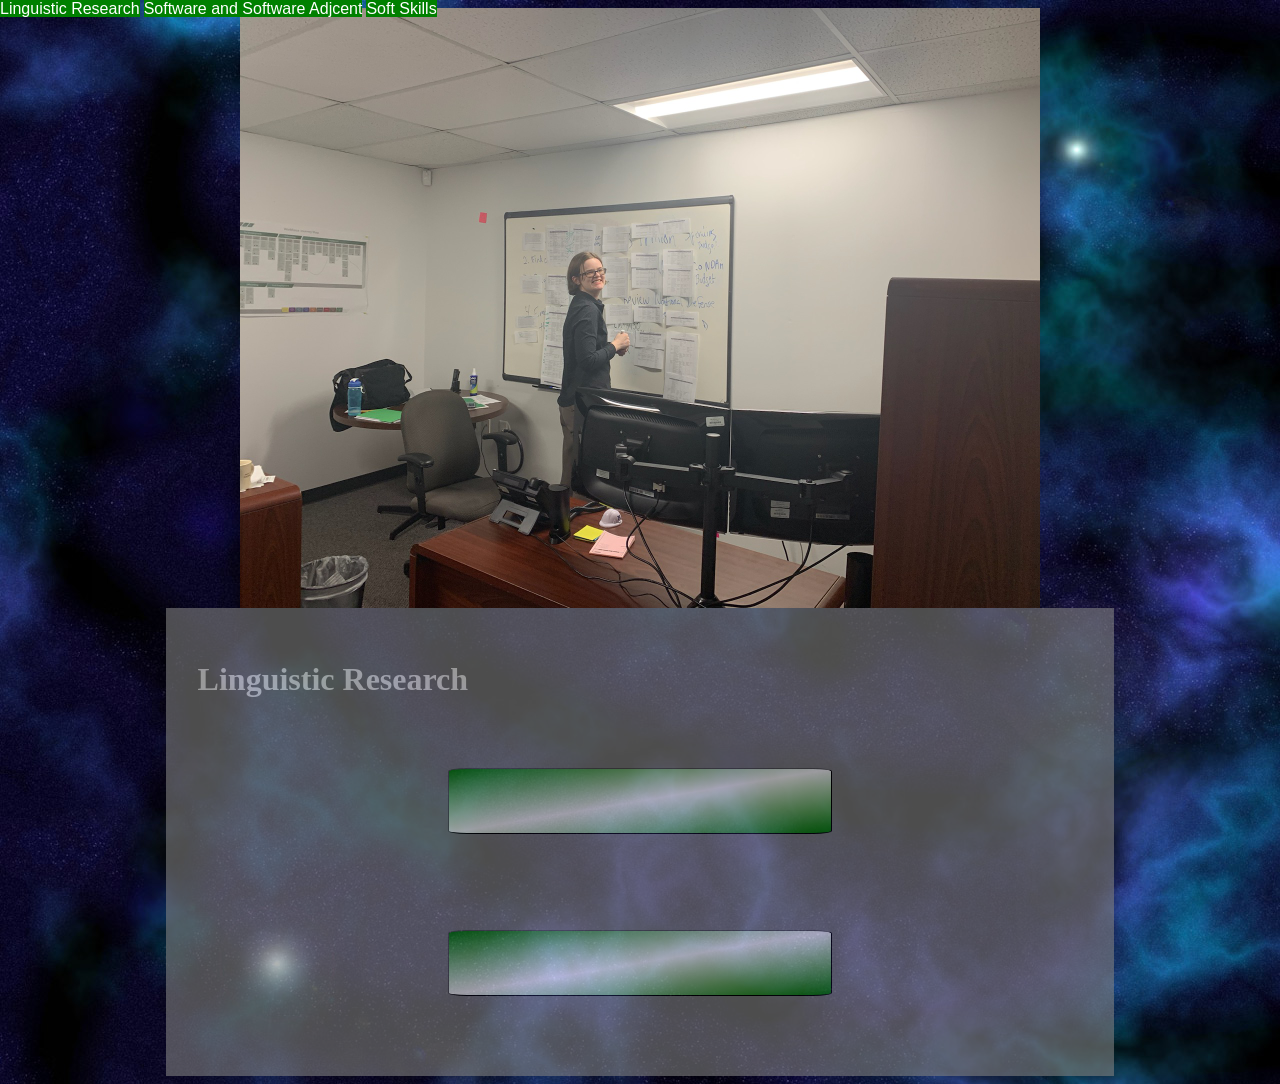
==== linguistic-research.html @ 18c6c230 "init" ====
<!DOCTYPE html>
<head>
    <title>Sally Little</title>
    <link rel="stylesheet" href="style.css">
</head>
<body>
<img src="me-at-work.jpg">    
<main>
        <h1>Linguistic Research</h1>
        <section>
            <button></button>
        </section>
        <section>
            <button></button>
        </section>
    </main>
    <aside>
        <nav>
            <a href="/linguistic-research.html">Linguistic Research</a>
            <a href="/software.html">Software and Software Adjcent</a>
            <a href="/soft-skills.html">Soft Skills</a>
        </nav>
    </aside>

</body>
</html>
---- style.css ----
html {
    background-image: url("starfield.jpg");
    color:white;
}


body > main {
    background-color:grey;
    opacity: 60%;
    display: block;
  margin-left: auto;
  margin-right: auto;
    max-width: 70%;
    padding: 2em 2em;
}

h1, article {
    opacity:initial;
}

article {
    display:block;
    max-width:70%;
    margin-right:auto;
}

section {
    display:block;
    padding:3em;
}

.center {
    display: flex;
    flex-direction: row;
    align-items: center;
}

section div {
    background-color:aliceblue;
    color: black;
}

section div a {padding:1em;}

section button, h1 a {
    background:linear-gradient(to left top, green, white, green);
    text-align:center;
    width:20em;
    min-height:66px;
    border-color: black;
    border-width: 1px;
    border-radius: 5%;
    color: black;
    display:block;
    text-decoration: none;
    margin:auto;
    font-family:Impact, Haettenschweiler, 'Arial Narrow Bold', sans-serif;
    padding:5px;
    opacity:200%;
    font-size: 1.2em;
    cursor: pointer;
}
nav a {
    background-color: green;
    width: 0.6em;
    height:0.4em;
    border-radius: 0%;
    color: white;
    text-decoration: none;
    font-family:Impact, Haettenschweiler, 'Arial Narrow Bold', sans-serif;
    cursor: pointer;
}

img {

    display: block;
    margin-left: auto;
    margin-right: auto;
    max-width: 70%;
    max-height:600px;
}

.closed {
    display: none;
}

.open {
    display:block;
    font-style: normal;
    text-decoration: none;
    border: none;
    color: inherit;
}

.section-text:target,
.section-text:target:hover,
.section-text:visited:hover {
    display: block;
    font-style: normal;
    text-decoration: none;
    border: none;
    color: inherit;
}

aside {
    left:0;
    position: fixed;
    top: 0;
}
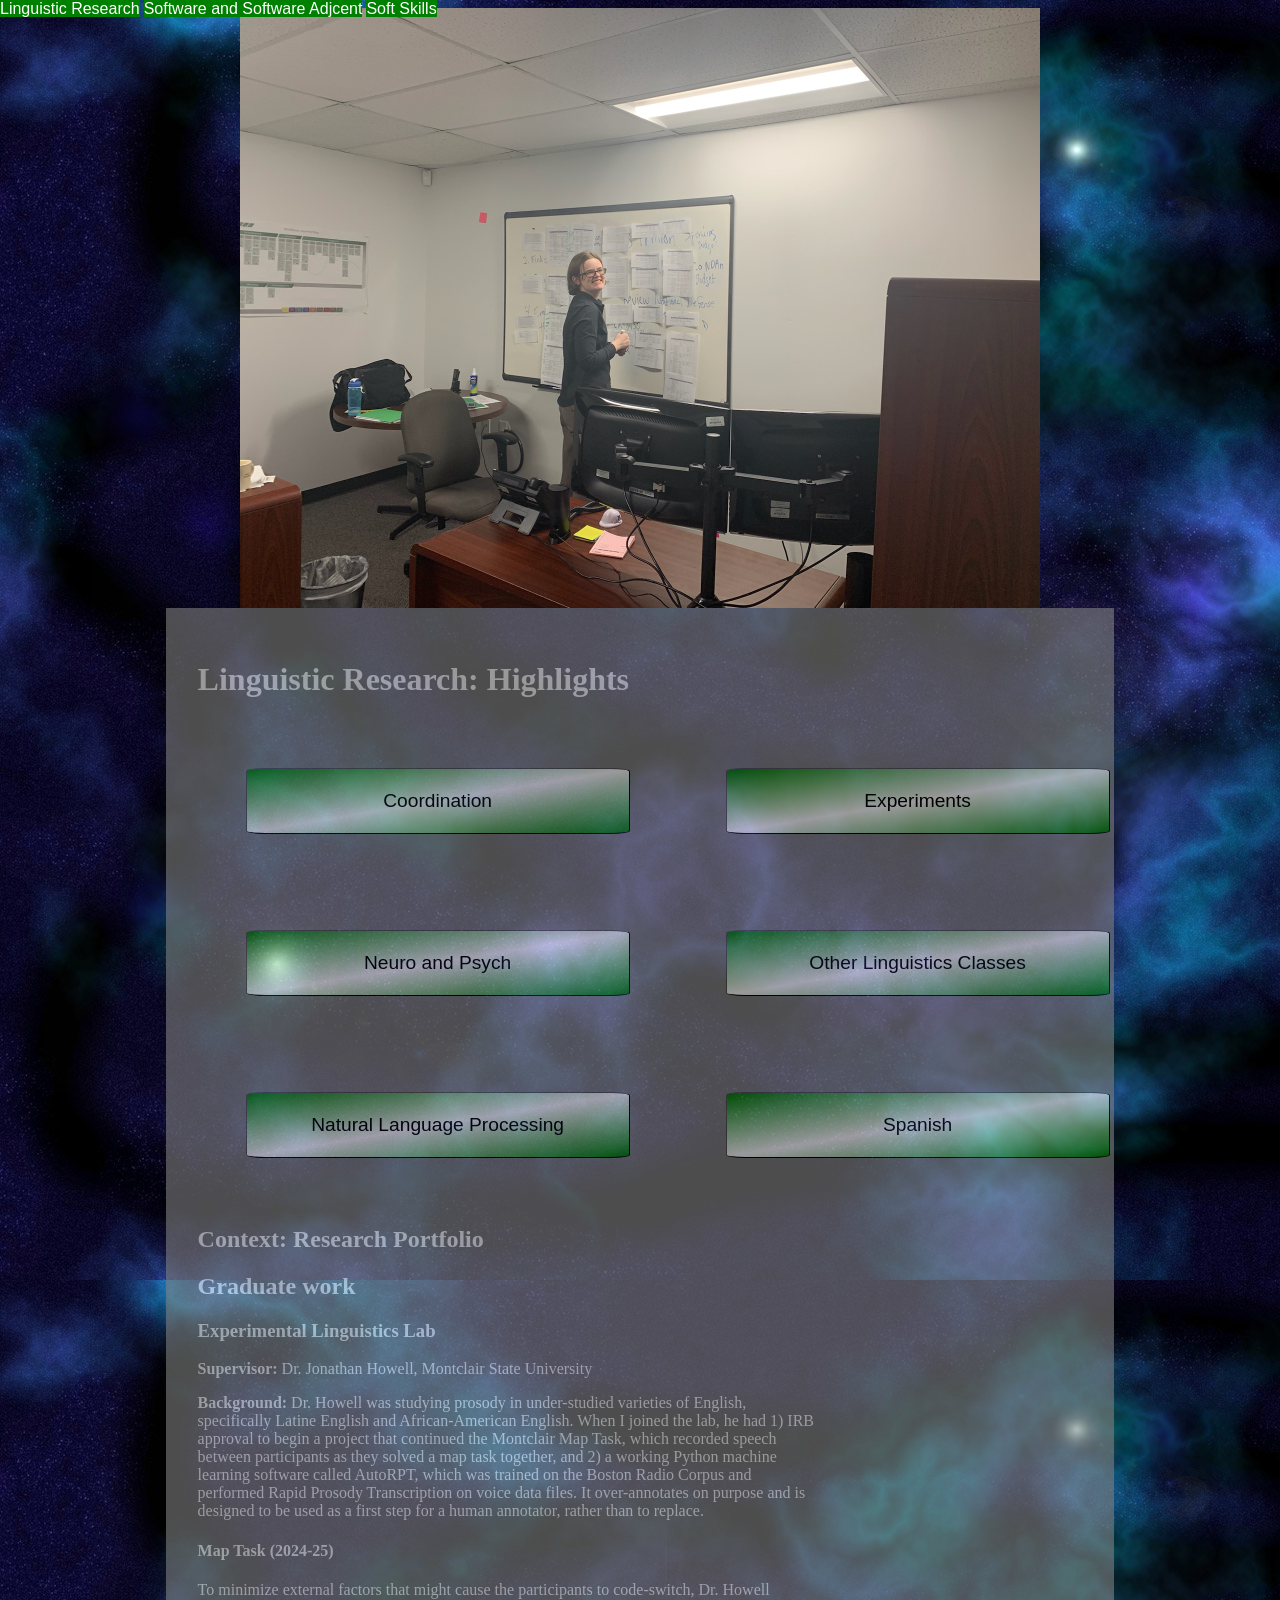
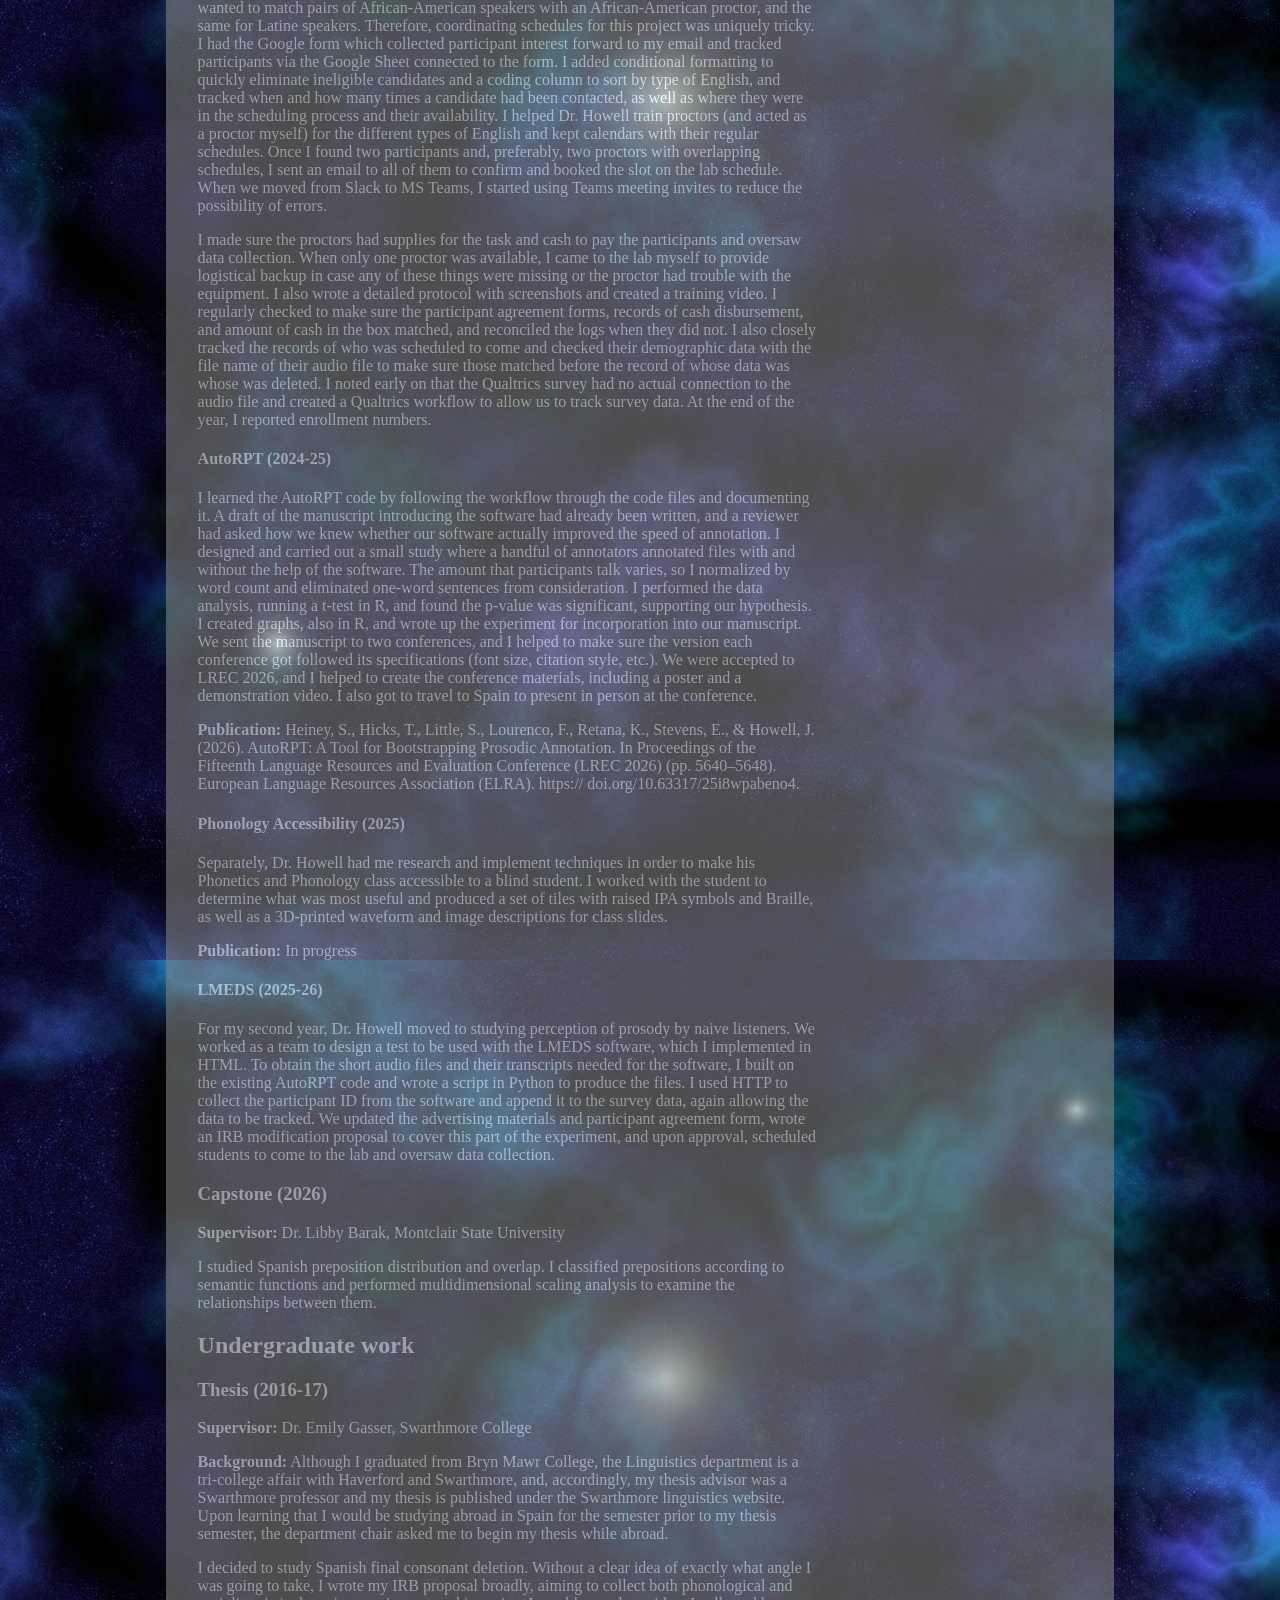
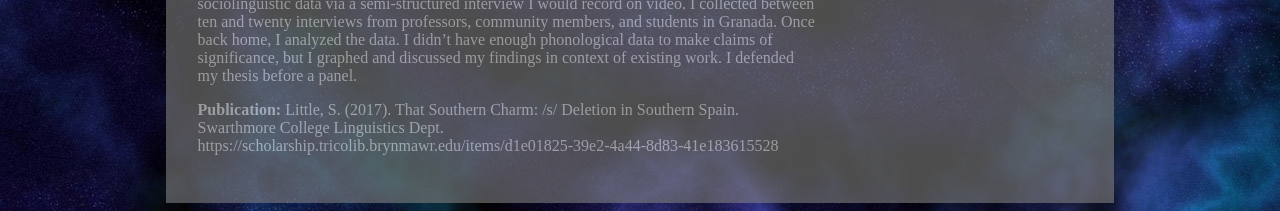
==== commit 85dba6fc: "added content to research and soft skills" ====
--- a/linguistic-research.html
+++ b/linguistic-research.html
@@ -6,13 +6,153 @@
 <body>
 <img src="me-at-work.jpg">    
 <main>
-        <h1>Linguistic Research</h1>
-        <section>
-            <button></button>
-        </section>
-        <section>
-            <button></button>
-        </section>
+    <h1>Linguistic Research: Highlights</h1>
+    <article>
+        <div class="center">
+            <section>
+                <button id="ca-button" onclick = "expand(ca_text)">Coordination</button>
+                <div> <!-- to link directly to here use #coordination-->
+                    <a name="coordination" id="coordination" class="section-text closed">
+                    Professional experience:
+                    <ul>
+                        <li>Managed scheduling and coordination for faculty research project. Emailed upwards of 160 research participants and successfully scheduled 17 pairs of participants over 5 weeks.</li>
+                        <li>Tracked and managed human subjects payments. Prepared visit materials.</li>
+                        <li>Oversaw and supported data collection and storage, including Qualtrics data and audio files.</li>
+                        <li>Trained research proctors and assisted with troubleshooting of recording equipment and software.</li>
+                        <li>Took meeting minutes and assigned action items.</li>
+                        <li>Created protocols and tutorials.</li>
+                        <li>Assisted with IRB proposal for modification.</li>
+                    </ul> 
+                    </a>
+                </div>
+            </section>
+            <section>
+                <button id="ex-button" onclick = "expand(ex_text)">Experiments</button>
+                <div> <!-- to link directly to here use #experiments-->
+                   <a name="experiments" id="experiments" class="section-text closed">
+                        Professional experience:
+                        <ul>                            
+                            <li>Designed and carried out a small study to evaluate the effectiveness of the AutoRPT software.</li>
+                            <li>Collected and analyzed Praat data, including running a t-test and creating graphs in R.</li>
+                            <li>Wrote up the experiment for incorporation into a manuscript.</li>
+                            <li>Helped write and present conference paper on research.</li>
+
+                        </ul> 
+                        Classwork (graduate):
+                        <ul>
+                            <li>Research Design in Applied Linguistics</li>
+                            <li>Quantitative Linguistics</li>
+                            <li>Research Seminar (x2)</li>
+                            <li>Research Questions in Applied Linguistics</li>
+                        </ul>
+                        Undergrad:
+                        <ul>
+                            <li>Wrote IRB proposal.</li>
+                            <li>Conducted interviews with participants.</li>
+                            <li>Analyzed phonetic data using R and Praat.</li>
+                            <li>Wrote up findings in a thesis.</li>
+                        </ul>
+                    </a>
+                </div>
+            </section>
+        </div>
+    </article>
+    <article>
+        <div class="center">
+            <section>
+                <button id="npy-button" onclick = "expand(npy_text)">Neuro and Psych</button>
+                <div> <!-- to link directly to here use #npy-->
+                    <a name="npy" id="npy" class="section-text closed">
+                        Coursework:
+                        <ul>
+                            <li>Intro to Neuroscience (undergrad)</li>
+                            <li>Psychology of Language (undergrad)</li>
+                            <li>Minor in Biology (undergrad)</li>
+                            <li>Special Topics in NLP: Psychology (graduate)</li>
+                            <li>Studied ERPs in enough depth to write a research proposal (graduate).</li>
+                        </ul> 
+                    </a>
+                </div>
+            </section>
+            <section>
+                <button id="ling-button" onclick = "expand(ling_text)">Other Linguistics Classes</button>
+                <div> <!-- to link directly to here use #linguistics-->
+                    <a name="linguistics" id="linguistics" class="section-text closed">
+                        <ul>
+                            <li>Syntax (undergrad and graduate)</li>
+                            <li>Phonetics and Phonology (undergrad and graduate)</li>
+                            <li>Semantics and Pragmatics (undergrad and graduate)</li>
+                            <li>Second Language Acquisition (graduate)</li>
+                            <li>English Prosody</li>
+                            <li>Structure of ASL and Bimodal Bilingualism (undergrad)</li>
+                            <li>Typology and Constructed Languages (undergrad)</li>
+
+                        </ul>
+                    </a>
+                </div>
+            </section>
+        </div>
+    </article>
+    <article>
+        <div class="center">
+            <section>
+                    <button id="nlp-button" onclick = "expand(nlp_text)">Natural Language Processing</button>
+                    <div> <!-- to link directly to here use #nlp-->
+                        <a name="nlp" id="nlp" class="section-text closed">
+                            <ul>
+                                <li>Optimized and expanded code base for Python machine learning model using torch, tensorflow, numpy, pandas, and more.</li>
+                                <li>Undergrad and graduate courses in Computational Linguistics.</li>
+                                <li>Graduate course: Special Topics in Natural Language Processing.</li>
+                                <li>Degree in computer science.</li>
+                            </ul> 
+                        </a>
+                    </div>
+                </section>
+                 <section>
+                    <button id="sp-button" onclick = "expand(sp_text)">Spanish</button>
+                    <div> <!-- to link directly to here use #spanish-->
+                        <a name="spanish" id="spanish" class="section-text closed">
+                            <ul>
+                                <li>Spanish classes consistently from ages 5-19.</li>
+                                <li>Study abroad in Granada, during which I wrote my thesis on Spanish linguistics, including reading research written in Spanish and conducting interviews in Spanish.</li>
+                                <li>Graduate course: Spanish in the U.S. (conducted in Spanish)</li>
+                                <li>Current level: conversational/academic</li>
+                                <li>Navigated travel in Spain as recently as 2026.</li>
+                            </ul>
+                        </a>
+                    </div>
+                </section>
+            </div>
+            </article>
+            <article>
+      <h1>Context: Research Portfolio</h1>
+<h2>Graduate work</h2>
+<h3>Experimental Linguistics Lab</h3>
+<p><strong>Supervisor:</strong> Dr. Jonathan Howell, Montclair State University
+<p><strong>Background:</strong> Dr. Howell was studying prosody in under-studied varieties of English, specifically Latine English and African-American English. When I joined the lab, he had 1) IRB approval to begin a project that continued the Montclair Map Task, which recorded speech between participants as they solved a map task together, and 2) a working Python machine learning software called AutoRPT, which was trained on the Boston Radio Corpus and performed Rapid Prosody Transcription on voice data files. It over-annotates on purpose and is designed to be used as a first step for a human annotator, rather than to replace.</p>
+<h4>Map Task (2024-25)</h4>
+<p>To minimize external factors that might cause the participants to code-switch, Dr. Howell wanted to match pairs of African-American speakers with an African-American proctor, and the same for Latine speakers. Therefore, coordinating schedules for this project was uniquely tricky. I had the Google form which collected participant interest forward to my email and tracked participants via the Google Sheet connected to the form. I added conditional formatting to quickly eliminate ineligible candidates and a coding column to sort by type of English, and tracked when and how many times a candidate had been contacted, as well as where they were in the scheduling process and their availability. I helped Dr. Howell train proctors (and acted as a proctor myself) for the different types of English and kept calendars with their regular schedules. Once I found two participants and, preferably, two proctors with overlapping schedules, I sent an email to all of them to confirm and booked the slot on the lab schedule. When we moved from Slack to MS Teams, I started using Teams meeting invites to reduce the possibility of errors.</p>
+<p>I made sure the proctors had supplies for the task and cash to pay the participants and oversaw data collection. When only one proctor was available, I came to the lab myself to provide logistical backup in case any of these things were missing or the proctor had trouble with the equipment. I also wrote a detailed protocol with screenshots and created a training video. I regularly checked to make sure the participant agreement forms, records of cash disbursement, and amount of cash in the box matched, and reconciled the logs when they did not. I also closely tracked the records of who was scheduled to come and checked their demographic data with the file name of their audio file to make sure those matched before the record of whose data was whose was deleted. I noted early on that the Qualtrics survey had no actual connection to the audio file and created a Qualtrics workflow to allow us to track survey data. At the end of the year, I reported enrollment numbers.</p>
+<h4>AutoRPT (2024-25)</h4>
+<p>I learned the AutoRPT code by following the workflow through the code files and documenting it. A draft of the manuscript introducing the software had already been written, and a reviewer had asked how we knew whether our software actually improved the speed of annotation. I designed and carried out a small study where a handful of annotators annotated files with and without the help of the software. The amount that participants talk varies, so I normalized by word count and eliminated one-word sentences from consideration. I performed the data analysis, running a t-test in R, and found the p-value was significant, supporting our hypothesis. I created graphs, also in R, and wrote up the experiment for incorporation into our manuscript. We sent the manuscript to two conferences, and I helped to make sure the version each conference got followed its specifications (font size, citation style, etc.). We were accepted to LREC 2026, and I helped to create the conference materials, including a poster and a demonstration video. I also got to travel to Spain to present in person at the conference.</p>
+<p><strong>Publication:</strong> Heiney, S., Hicks, T., Little, S., Lourenco, F., Retana, K., Stevens, E., & Howell, J. (2026). AutoRPT: A Tool for Bootstrapping Prosodic Annotation. In Proceedings of the Fifteenth Language Resources and Evaluation Conference (LREC 2026) (pp. 5640–5648). European Language Resources Association (ELRA).
+https:// doi.org/10.63317/25i8wpabeno4.</p>
+<h4>Phonology Accessibility (2025)</h4>
+<p>Separately, Dr. Howell had me research and implement techniques in order to make his Phonetics and Phonology class accessible to a blind student. I worked with the student to determine what was most useful and produced a set of tiles with raised IPA symbols and Braille, as well as a 3D-printed waveform and image descriptions for class slides.</p>
+<p><strong>Publication:</strong> In progress</p>
+<h4>LMEDS (2025-26)</h4>
+<p>For my second year, Dr. Howell moved to studying perception of prosody by naive listeners. We worked as a team to design a test to be used with the LMEDS software, which I implemented in HTML. To obtain the short audio files and their transcripts needed for the software, I built on the existing AutoRPT code and wrote a script in Python to produce the files. I used HTTP to collect the participant ID from the software and append it to the survey data, again allowing the data to be tracked. We updated the advertising materials and participant agreement form, wrote an IRB modification proposal to cover this part of the experiment, and upon approval, scheduled students to come to the lab and oversaw data collection.</p>
+<h3>Capstone (2026)</h3>
+<p><strong>Supervisor:</strong> Dr. Libby Barak, Montclair State University</p>
+<p>I studied Spanish preposition distribution and overlap. I classified prepositions according to semantic functions and performed multidimensional scaling analysis to examine the relationships between them.</p>
+
+<h2>Undergraduate work</h2>
+<h3>Thesis (2016-17)</h3>
+<p><strong>Supervisor:</strong> Dr. Emily Gasser, Swarthmore College</p>
+<p><strong>Background:</strong> Although I graduated from Bryn Mawr College, the Linguistics department is a tri-college affair with Haverford and Swarthmore, and, accordingly, my thesis advisor was a Swarthmore professor and my thesis is published under the Swarthmore linguistics website. Upon learning that I would be studying abroad in Spain for the semester prior to my thesis semester, the department chair asked me to begin my thesis while abroad.</p>
+<p>I decided to study Spanish final consonant deletion. Without a clear idea of exactly what angle I was going to take, I wrote my IRB proposal broadly, aiming to collect both phonological and sociolinguistic data via a semi-structured interview I would record on video. I collected between ten and twenty interviews from professors, community members, and students in Granada. Once back home, I analyzed the data. I didn’t have enough phonological data to make claims of significance, but I graphed and discussed my findings in context of existing work. I defended my thesis before a panel. </p>
+<p><strong>Publication:</strong> Little, S. (2017). That Southern Charm: /s/ Deletion in Southern Spain. Swarthmore College Linguistics Dept. https://scholarship.tricolib.brynmawr.edu/items/d1e01825-39e2-4a44-8d83-41e183615528</p>
+</article>
     </main>
     <aside>
         <nav>
@@ -21,6 +161,17 @@
             <a href="/soft-skills.html">Soft Skills</a>
         </nav>
     </aside>
+    <script src="index.js"></script>
+    <script>
+        console.log("bada bing");
+        const ca_text = document.getElementById("coordination");
+        const ex_text = document.getElementById("experiments");
+        const npy_text = document.getElementById("npy");
+        const ling_text = document.getElementById("linguistics");
+        const nlp_text = document.getElementById("nlp");
+        const sp_text = document.getElementById("spanish");
+        console.log("bada boom");
 
+    </script>
 </body>
 </html>
--- a/style.css
+++ b/style.css
@@ -32,7 +32,7 @@
 .center {
     display: flex;
     flex-direction: row;
-    align-items: center;
+    /*justify-content: center;*/
 }
 
 section div {
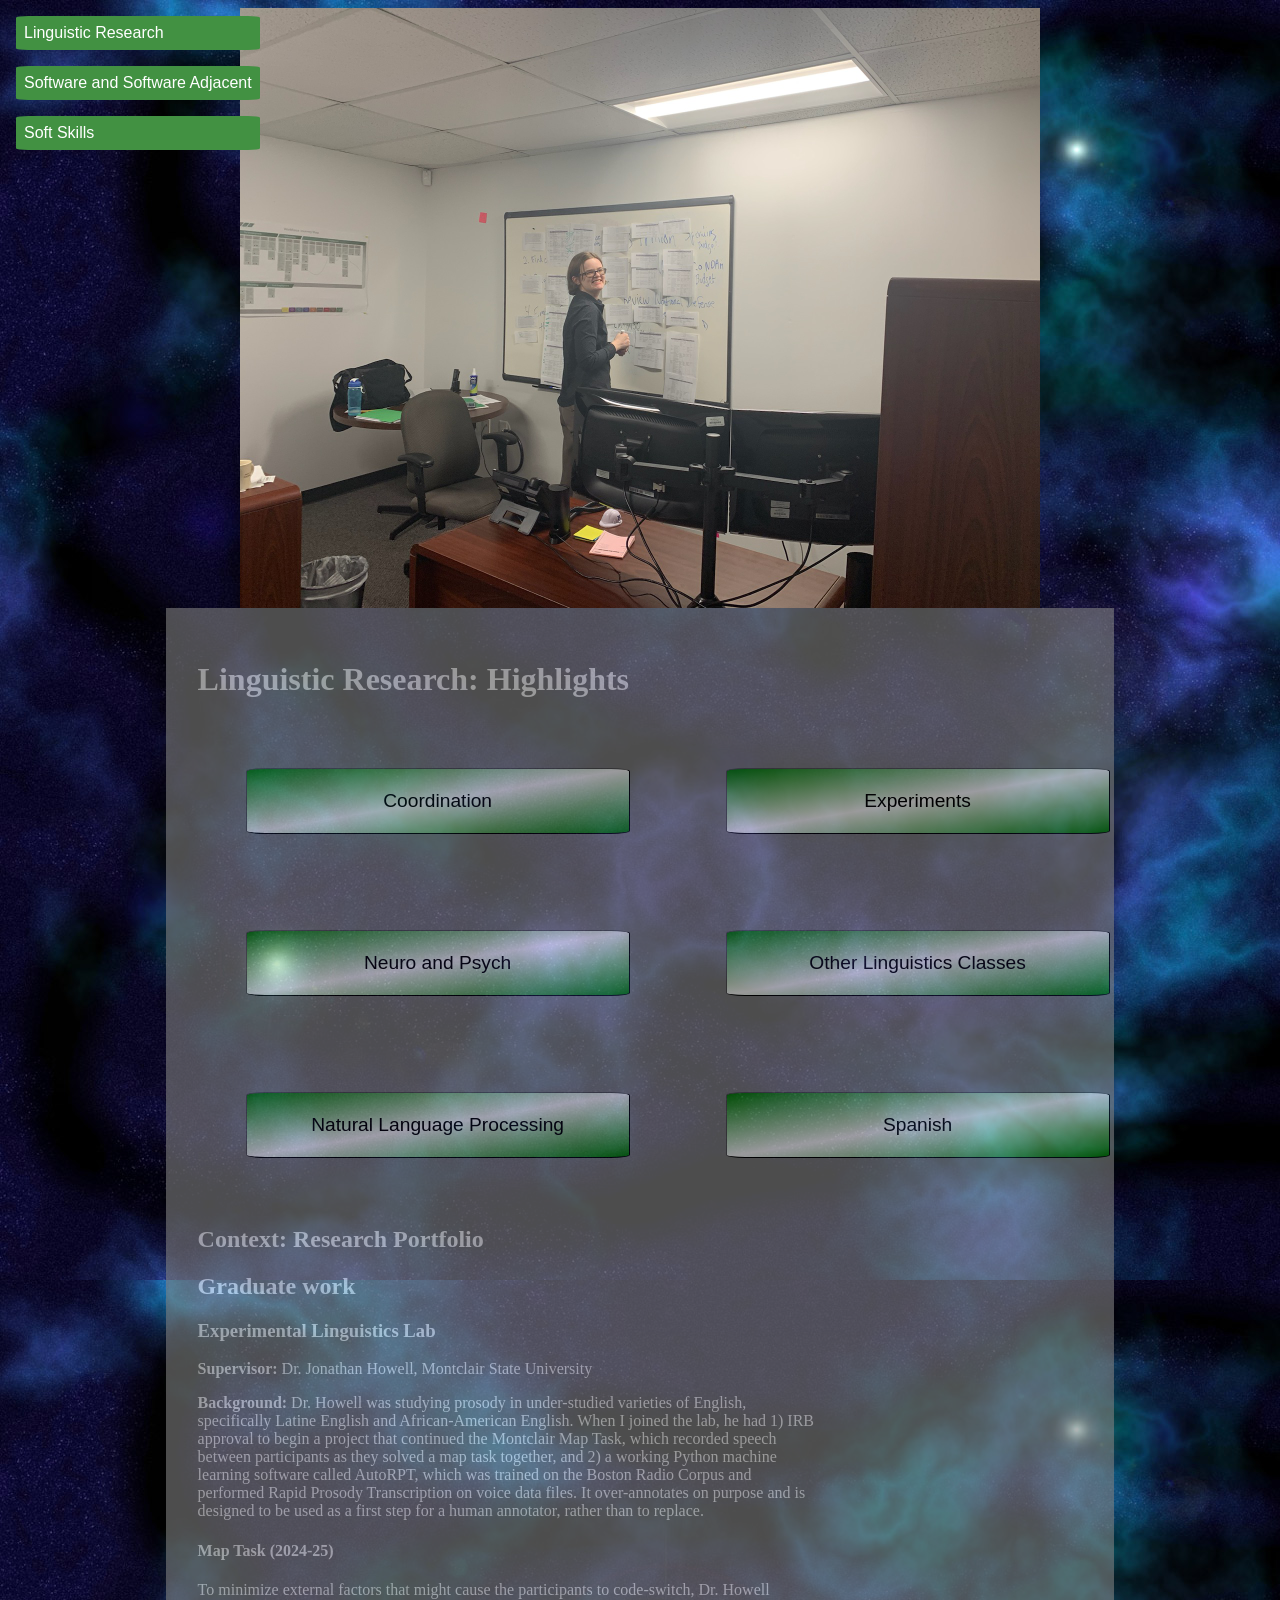
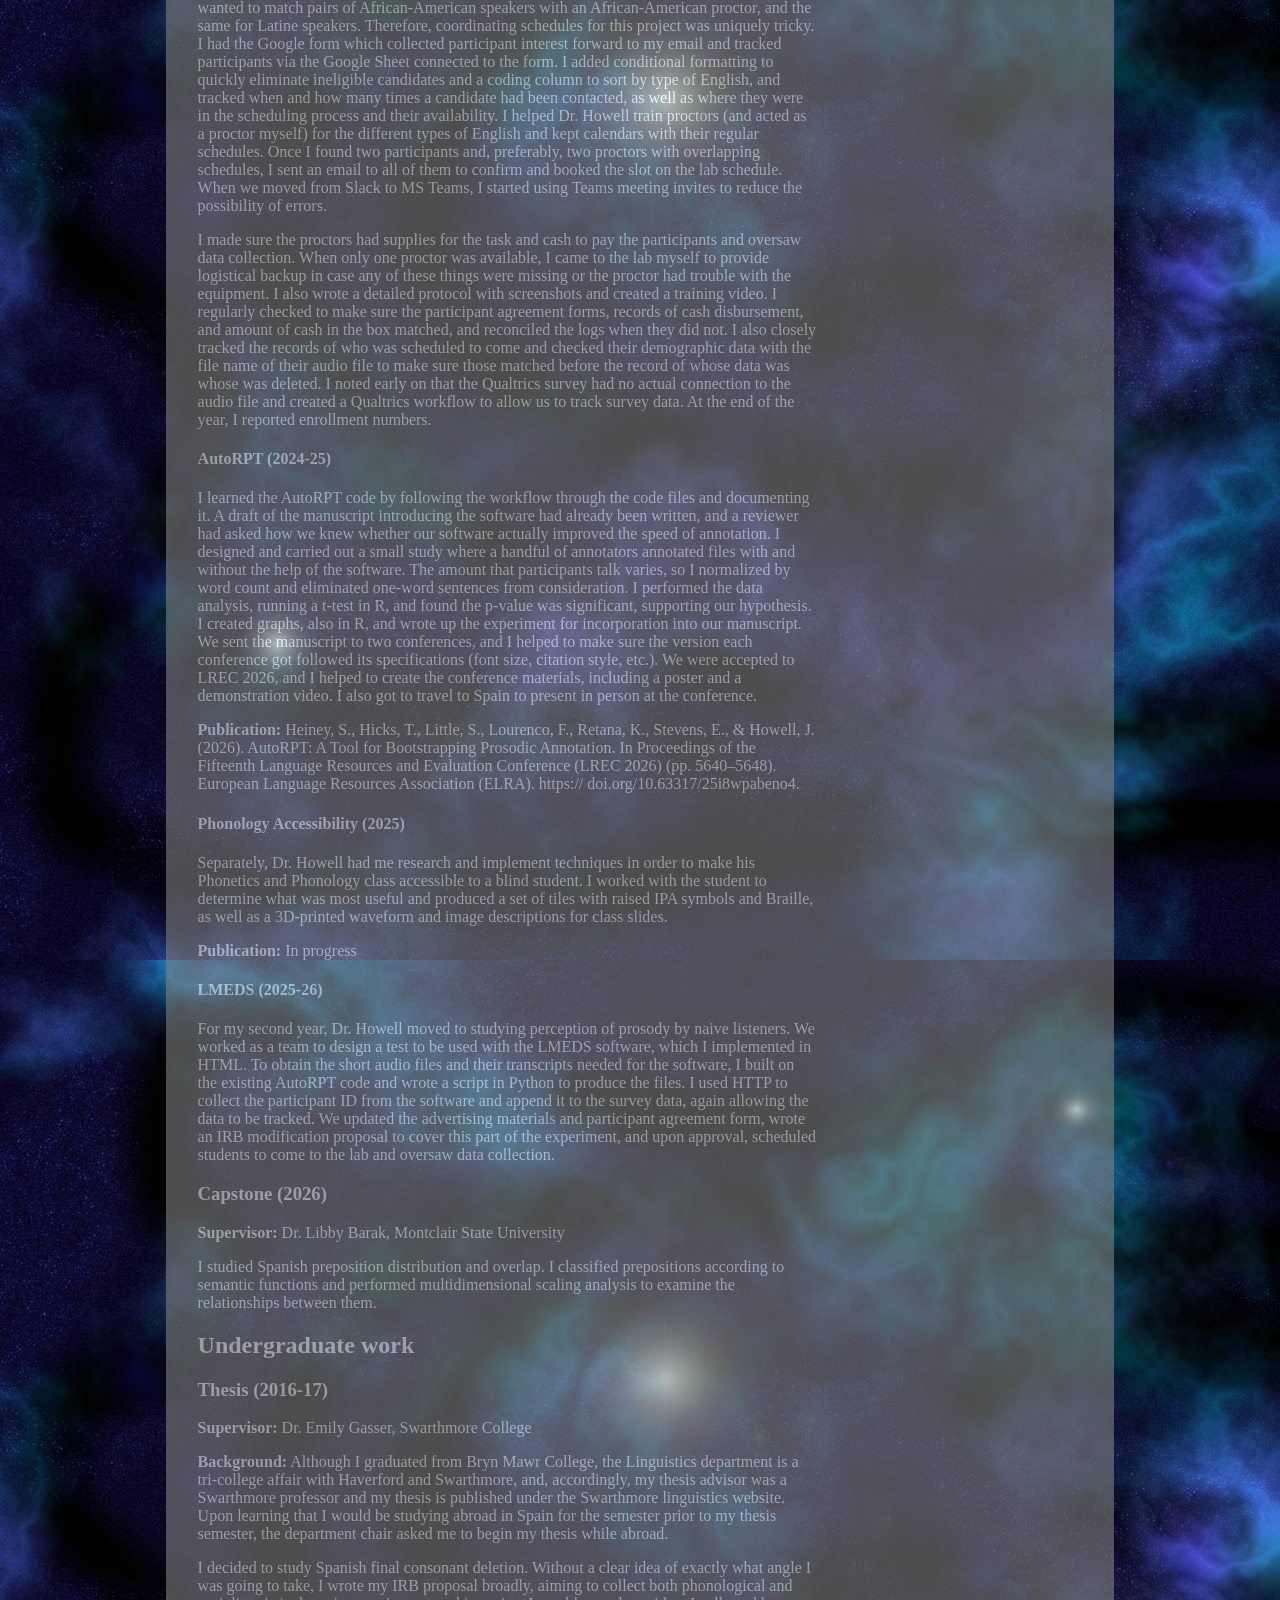
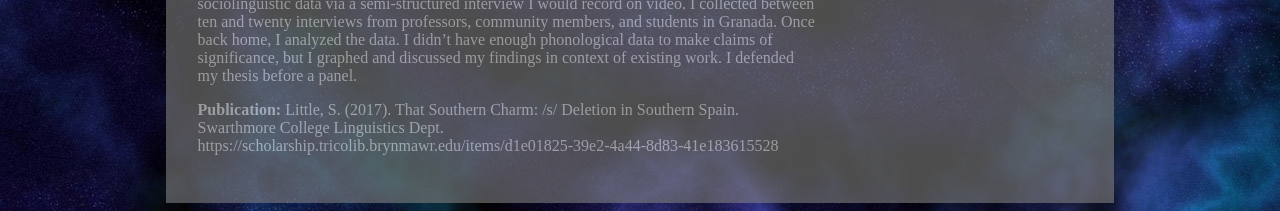
==== commit 58992163: "fixed typo and updated css" ====
--- a/linguistic-research.html
+++ b/linguistic-research.html
@@ -156,9 +156,9 @@
     </main>
     <aside>
         <nav>
-            <a href="/linguistic-research.html">Linguistic Research</a>
-            <a href="/software.html">Software and Software Adjcent</a>
-            <a href="/soft-skills.html">Soft Skills</a>
+            <a href="linguistic-research.html">Linguistic Research</a>
+            <a href="software.html">Software and Software Adjacent</a>
+            <a href="soft-skills.html">Soft Skills</a>
         </nav>
     </aside>
     <script src="index.js"></script>
--- a/style.css
+++ b/style.css
@@ -61,14 +61,16 @@
     cursor: pointer;
 }
 nav a {
-    background-color: green;
-    width: 0.6em;
-    height:0.4em;
-    border-radius: 0%;
+    background-color: rgb(66, 145, 66);
+    /*height:1.5em;*/
+    border-radius: 5%;
+    border-color: black;
+    border-width: 1px;
     color: white;
     text-decoration: none;
     font-family:Impact, Haettenschweiler, 'Arial Narrow Bold', sans-serif;
     cursor: pointer;
+    padding: 0.5em;
 }
 
 img {
@@ -106,4 +108,11 @@
     left:0;
     position: fixed;
     top: 0;
+    width: 15m;
+}
+nav {
+    display: flex;
+    flex-direction: column;
+    gap: 1em;
+    padding: 1em;
 }
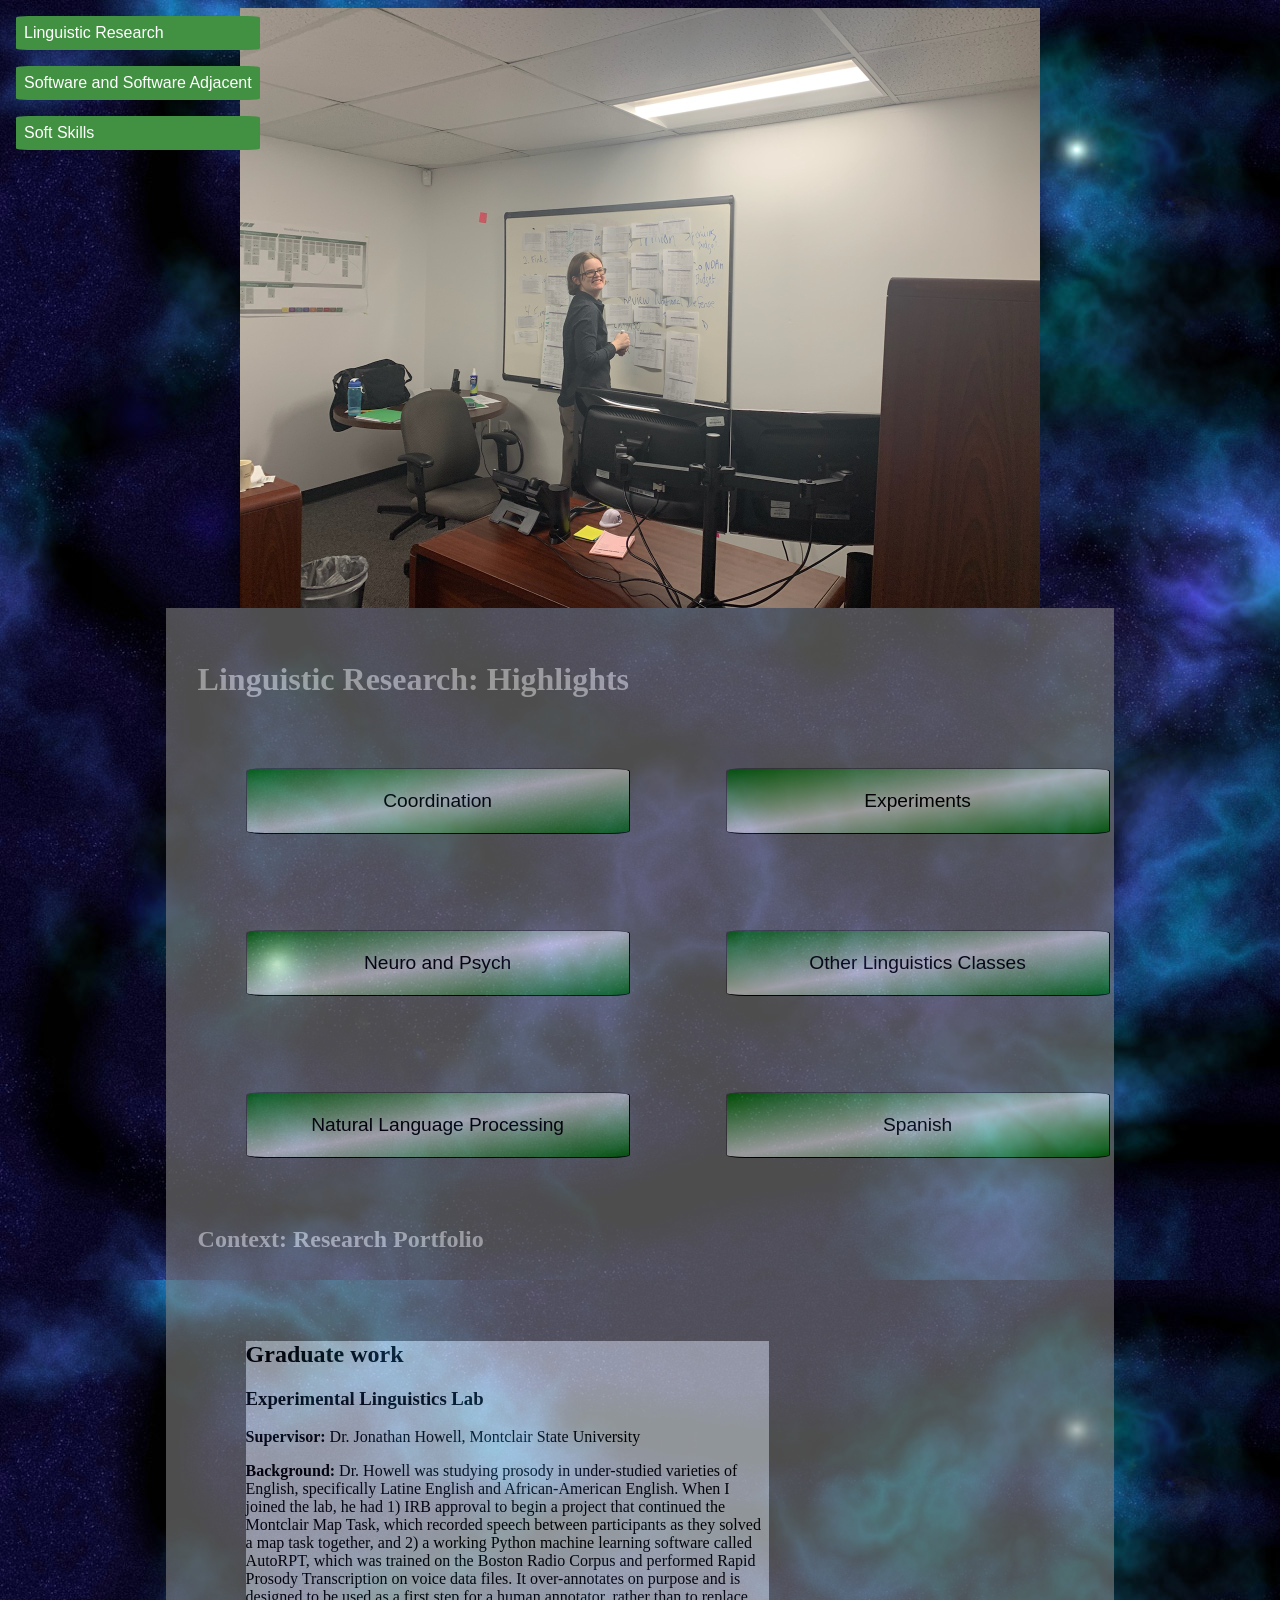
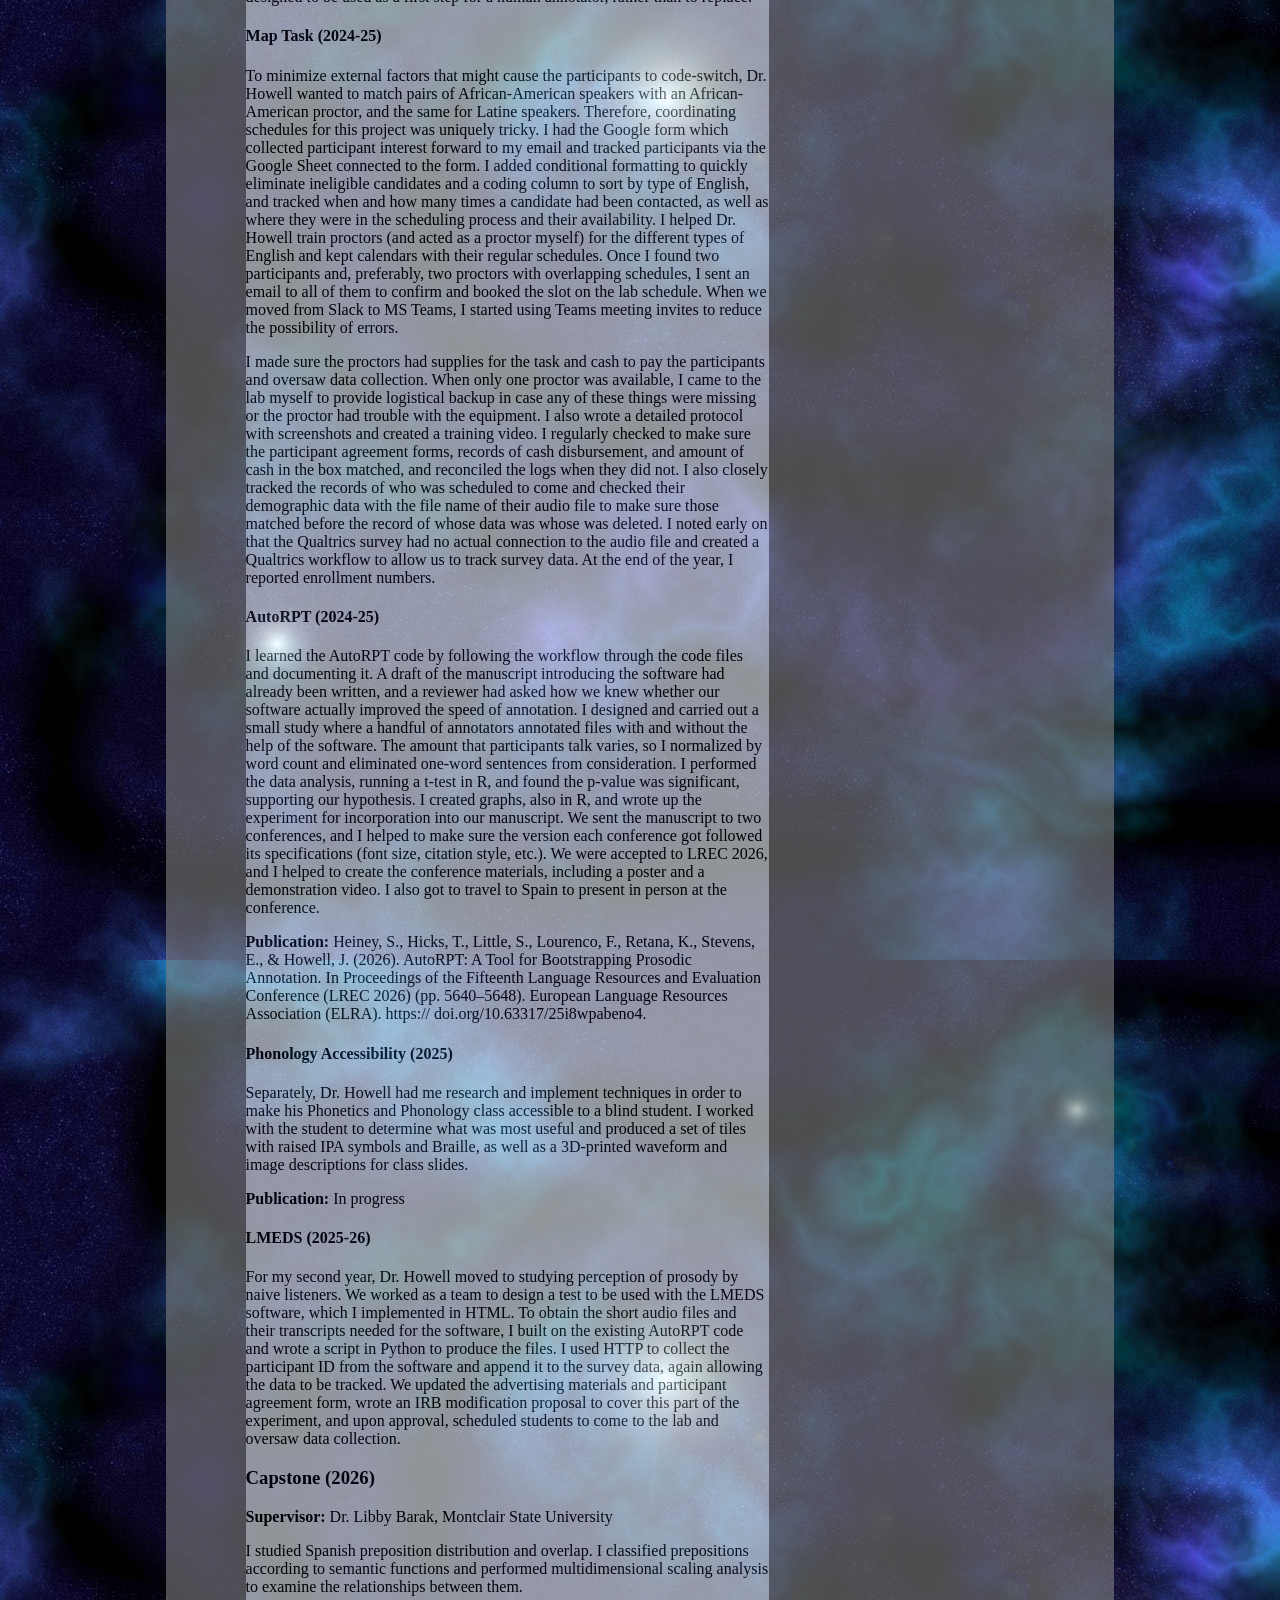
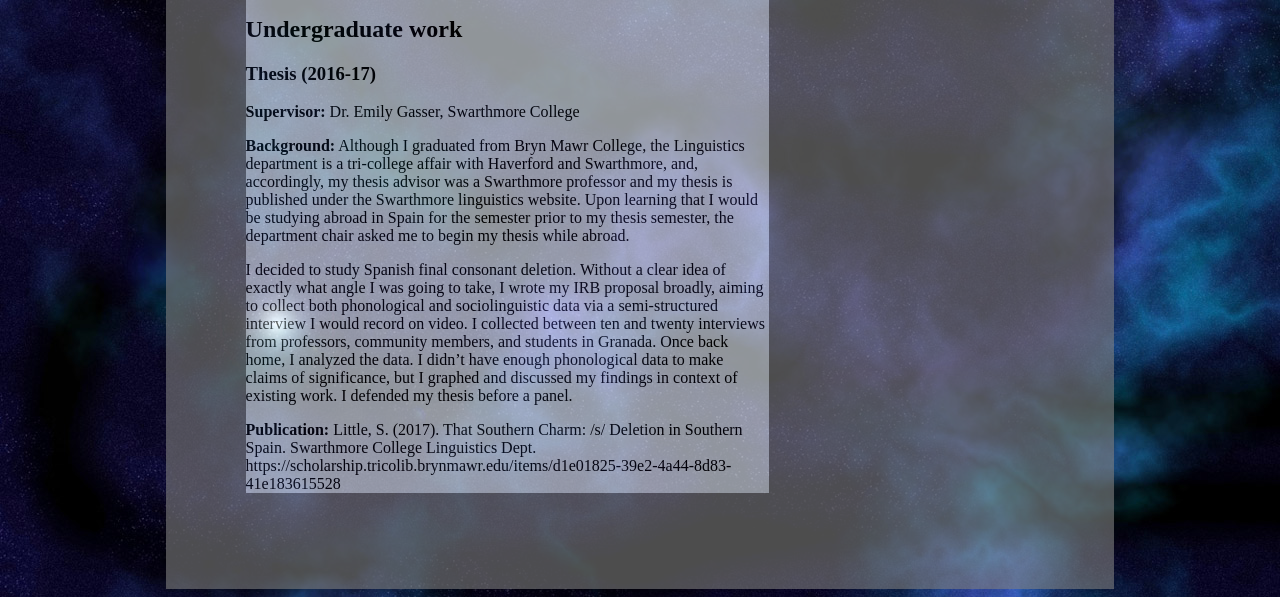
==== commit d4f3aeae: "added background to long text" ====
--- a/linguistic-research.html
+++ b/linguistic-research.html
@@ -83,7 +83,7 @@
                             <li>Phonetics and Phonology (undergrad and graduate)</li>
                             <li>Semantics and Pragmatics (undergrad and graduate)</li>
                             <li>Second Language Acquisition (graduate)</li>
-                            <li>English Prosody</li>
+                            <li>English Prosody (graduate)</li>
                             <li>Structure of ASL and Bimodal Bilingualism (undergrad)</li>
                             <li>Typology and Constructed Languages (undergrad)</li>
 
@@ -126,6 +126,7 @@
             </article>
             <article>
       <h1>Context: Research Portfolio</h1>
+      <section><div>
 <h2>Graduate work</h2>
 <h3>Experimental Linguistics Lab</h3>
 <p><strong>Supervisor:</strong> Dr. Jonathan Howell, Montclair State University
@@ -152,6 +153,7 @@
 <p><strong>Background:</strong> Although I graduated from Bryn Mawr College, the Linguistics department is a tri-college affair with Haverford and Swarthmore, and, accordingly, my thesis advisor was a Swarthmore professor and my thesis is published under the Swarthmore linguistics website. Upon learning that I would be studying abroad in Spain for the semester prior to my thesis semester, the department chair asked me to begin my thesis while abroad.</p>
 <p>I decided to study Spanish final consonant deletion. Without a clear idea of exactly what angle I was going to take, I wrote my IRB proposal broadly, aiming to collect both phonological and sociolinguistic data via a semi-structured interview I would record on video. I collected between ten and twenty interviews from professors, community members, and students in Granada. Once back home, I analyzed the data. I didn’t have enough phonological data to make claims of significance, but I graphed and discussed my findings in context of existing work. I defended my thesis before a panel. </p>
 <p><strong>Publication:</strong> Little, S. (2017). That Southern Charm: /s/ Deletion in Southern Spain. Swarthmore College Linguistics Dept. https://scholarship.tricolib.brynmawr.edu/items/d1e01825-39e2-4a44-8d83-41e183615528</p>
+</div></section>
 </article>
     </main>
     <aside>
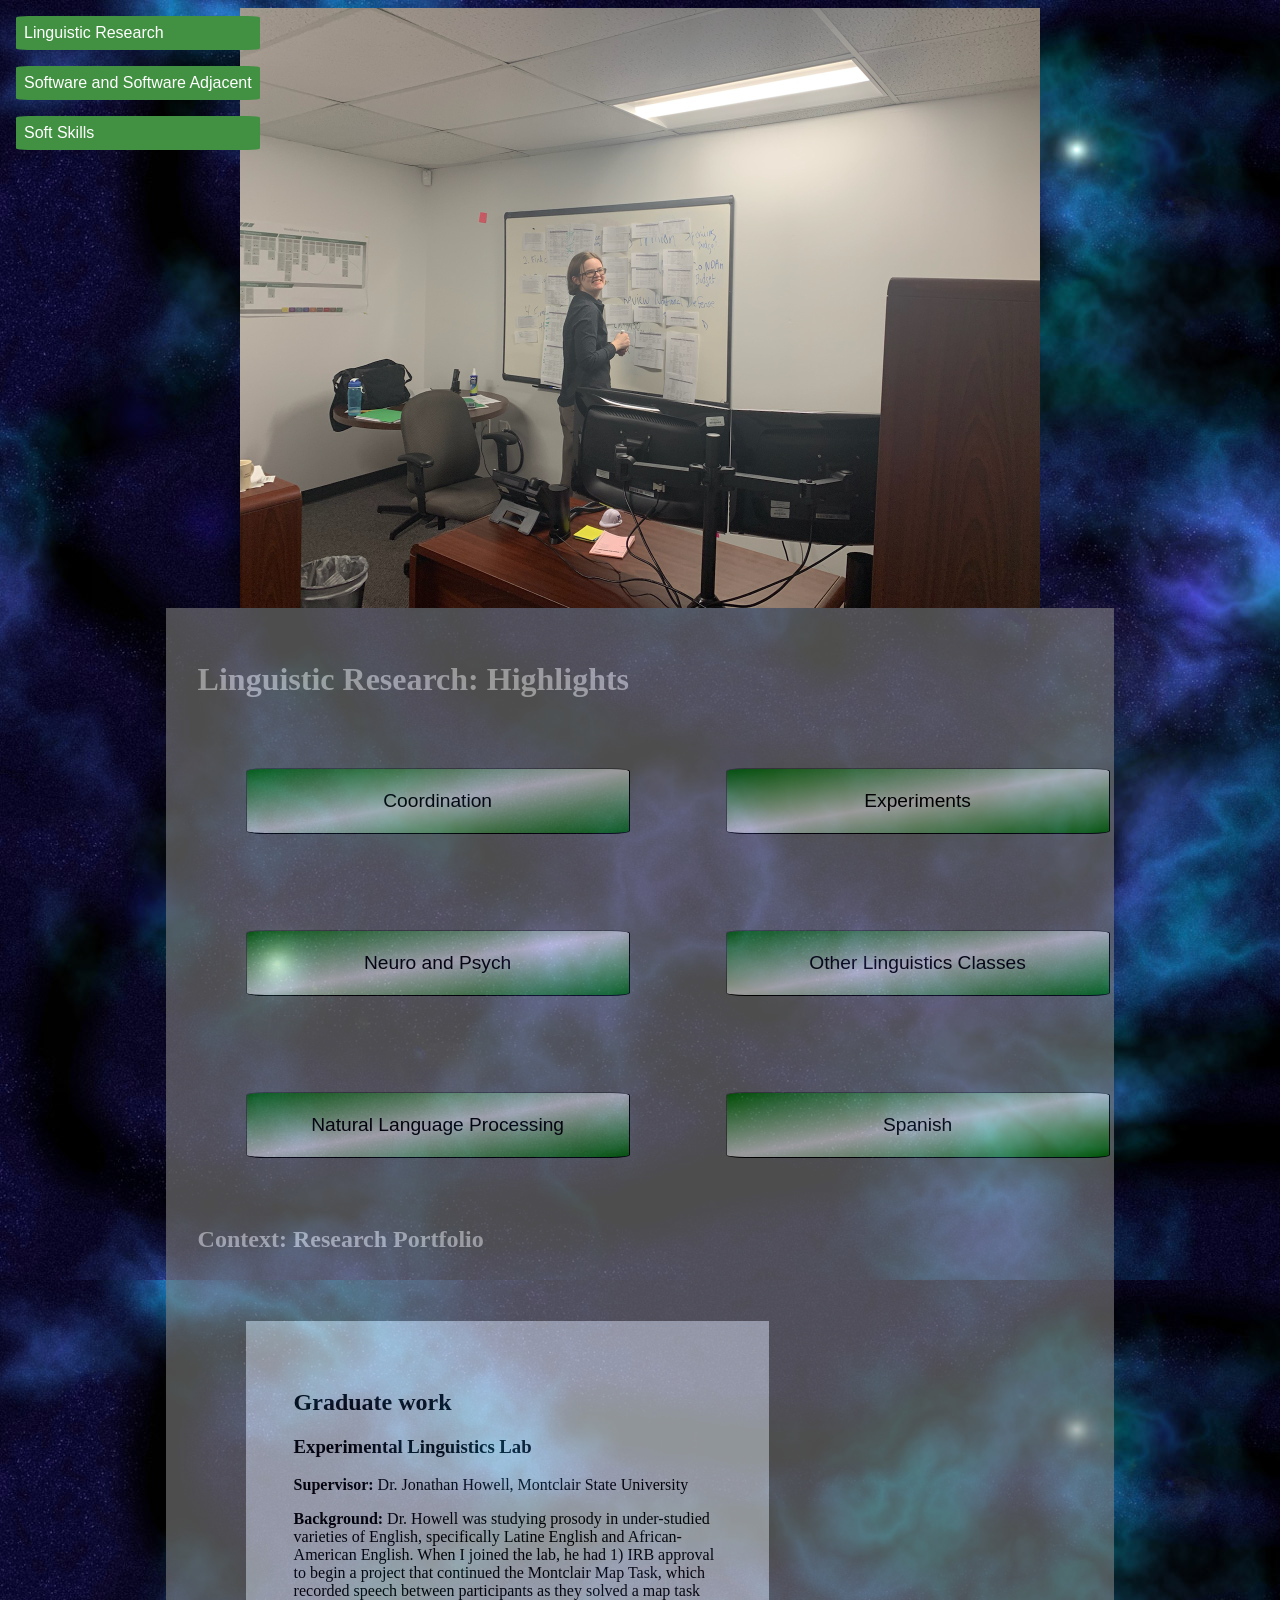
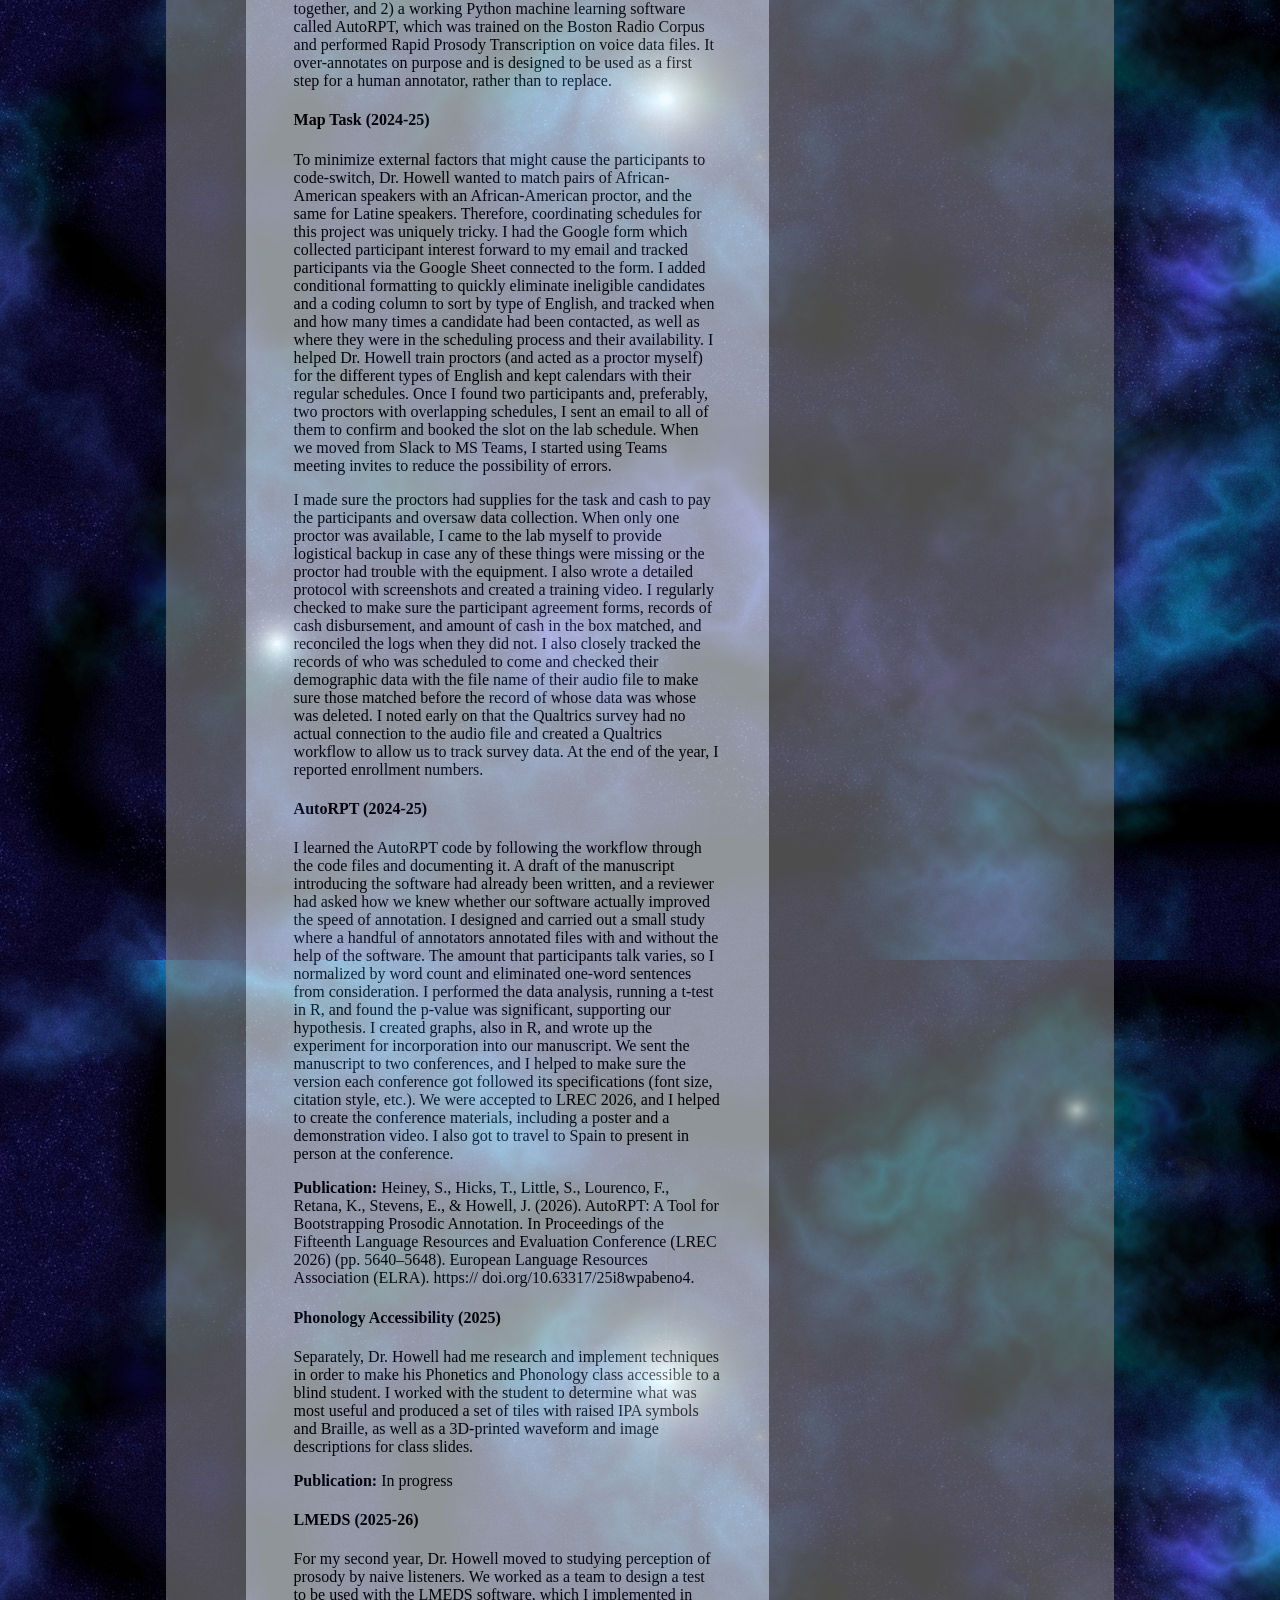
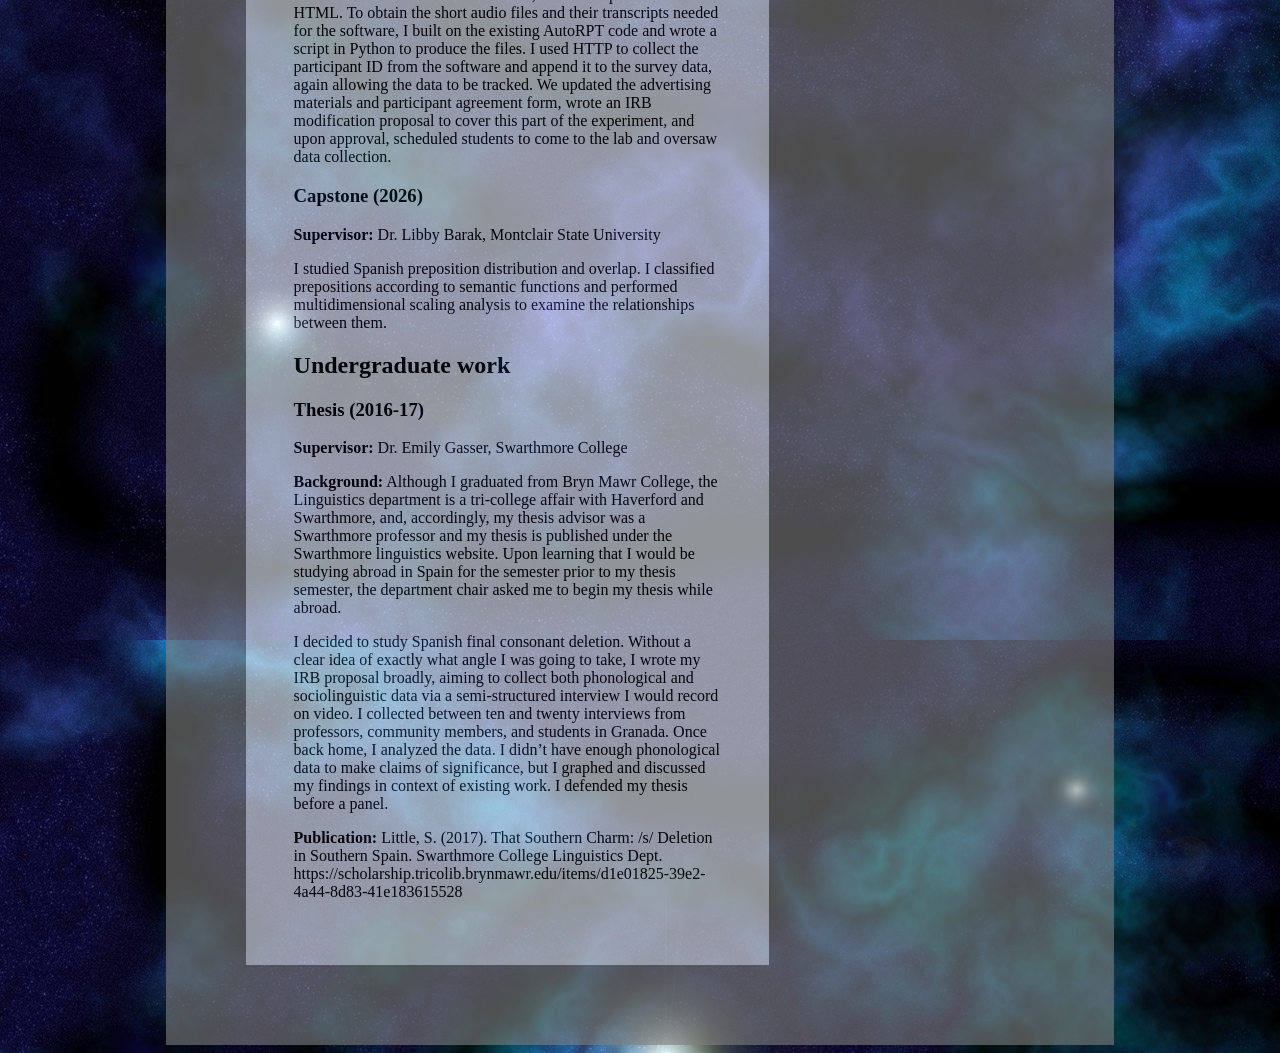
==== commit 3eadd75c: "some things weren't committed in last commit" ====
--- a/linguistic-research.html
+++ b/linguistic-research.html
@@ -126,7 +126,7 @@
             </article>
             <article>
       <h1>Context: Research Portfolio</h1>
-      <section><div>
+      <section><div class="long">
 <h2>Graduate work</h2>
 <h3>Experimental Linguistics Lab</h3>
 <p><strong>Supervisor:</strong> Dr. Jonathan Howell, Montclair State University
--- a/style.css
+++ b/style.css
@@ -41,6 +41,8 @@
 }
 
 section div a {padding:1em;}
+
+.long {padding:3em;}
 
 section button, h1 a {
     background:linear-gradient(to left top, green, white, green);
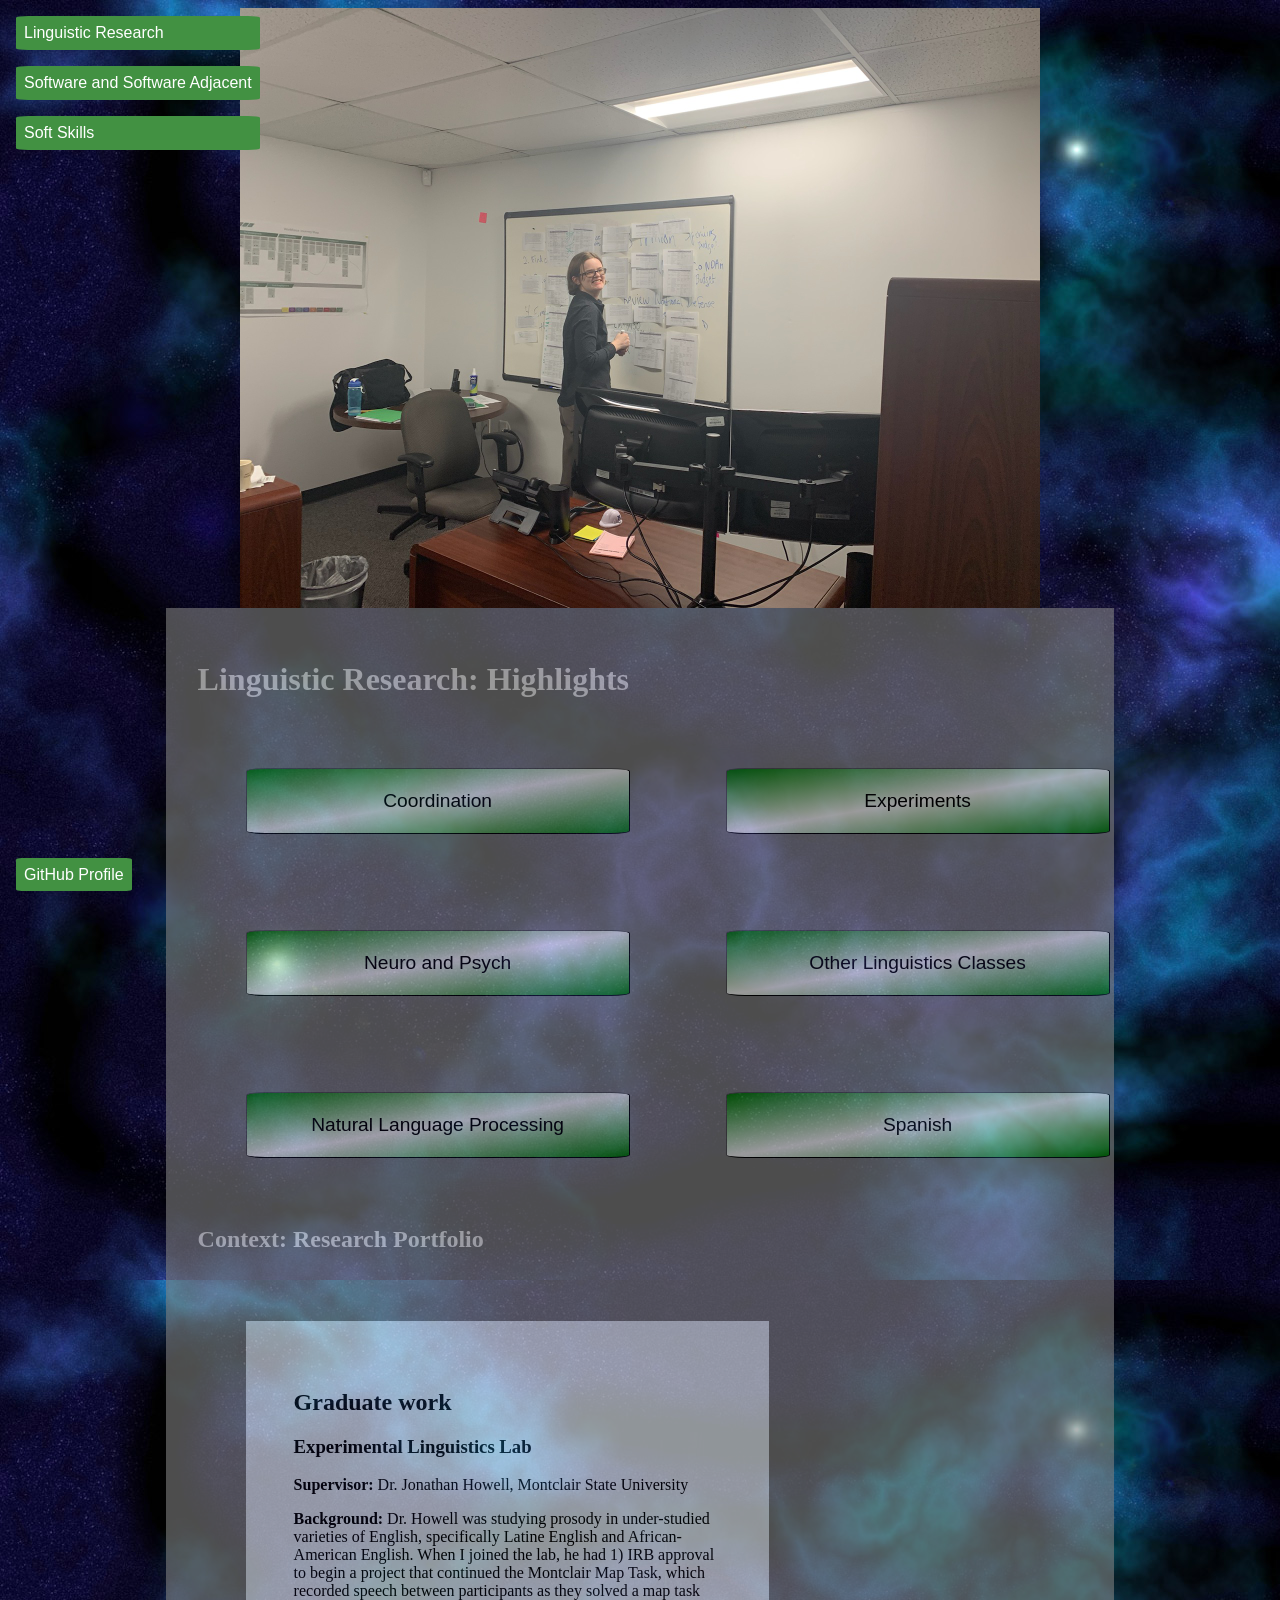
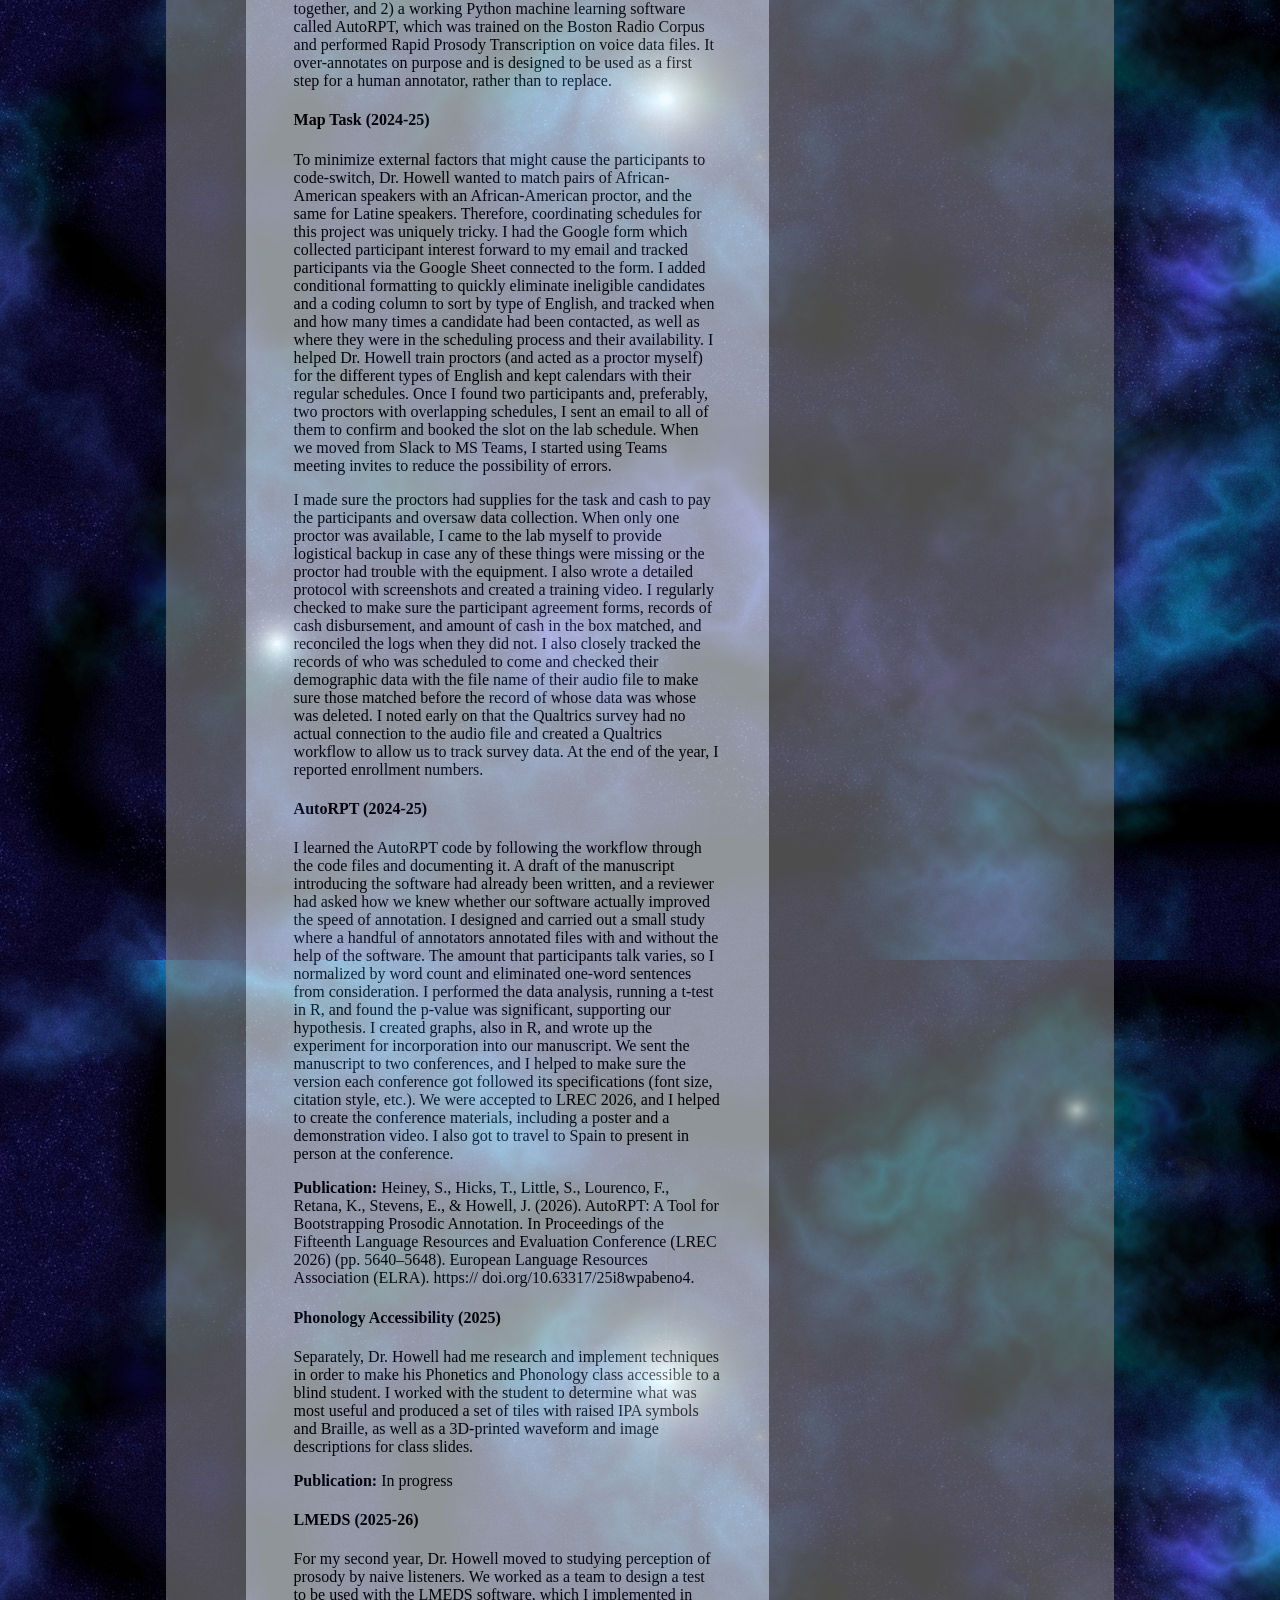
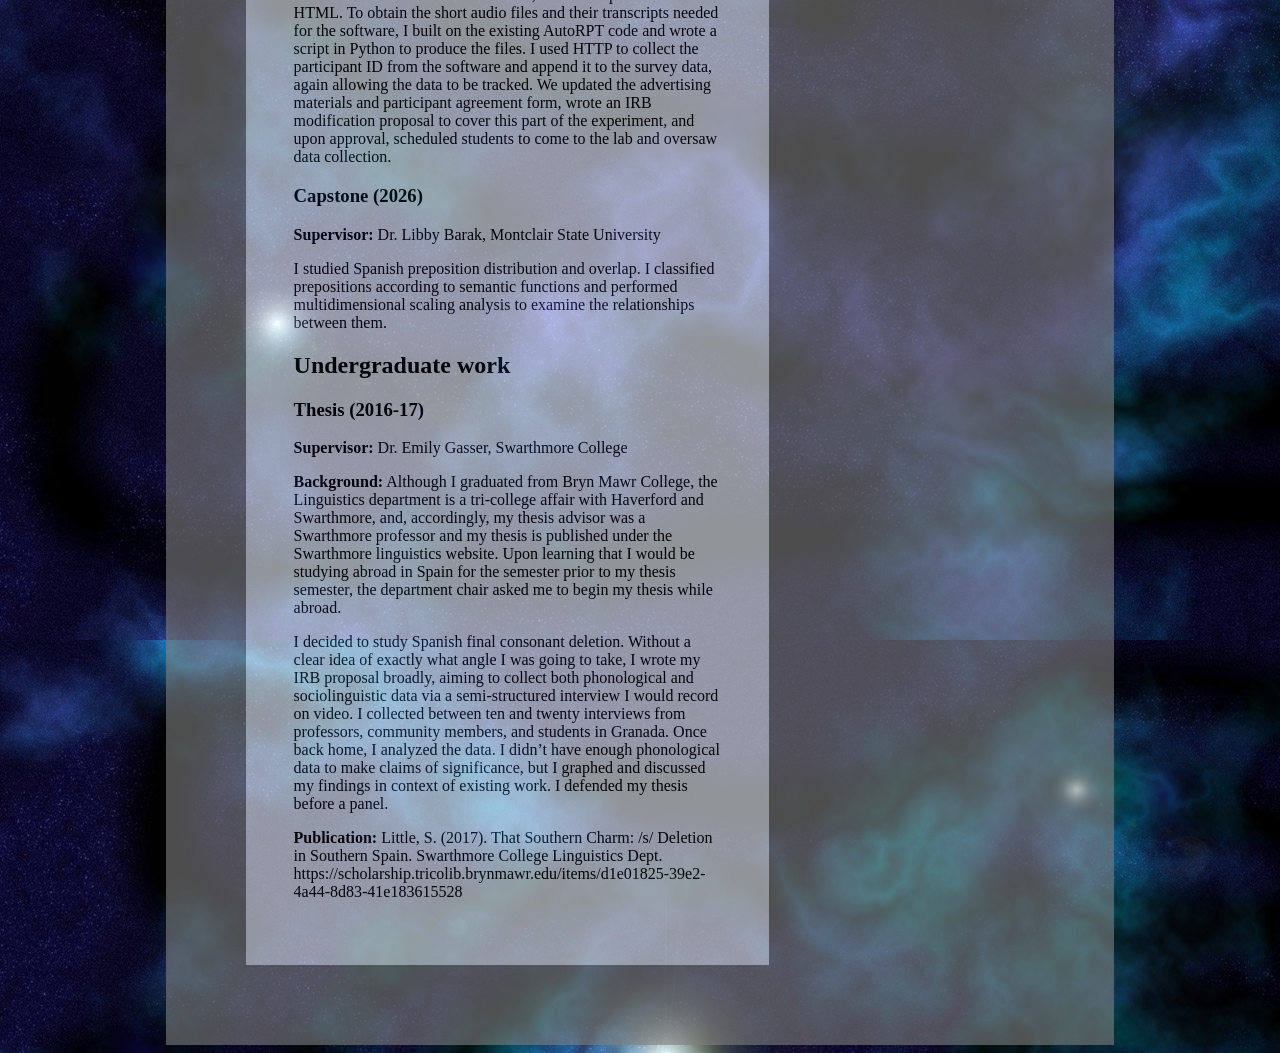
==== commit 72162082: "Added footer and self starter" ====
--- a/linguistic-research.html
+++ b/linguistic-research.html
@@ -163,6 +163,9 @@
             <a href="soft-skills.html">Soft Skills</a>
         </nav>
     </aside>
+        <div class="footer">
+        <a href="https://github.com/slittle95">GitHub Profile</a>
+    </div>
     <script src="index.js"></script>
     <script>
         console.log("bada bing");
--- a/style.css
+++ b/style.css
@@ -62,7 +62,7 @@
     font-size: 1.2em;
     cursor: pointer;
 }
-nav a {
+nav a, .footer a {
     background-color: rgb(66, 145, 66);
     /*height:1.5em;*/
     border-radius: 5%;
@@ -73,6 +73,14 @@
     font-family:Impact, Haettenschweiler, 'Arial Narrow Bold', sans-serif;
     cursor: pointer;
     padding: 0.5em;
+}
+
+.footer {    
+    left:0;
+    position: fixed;
+    bottom: 0;
+    width: 15m;
+    margin: 1em;
 }
 
 img {
